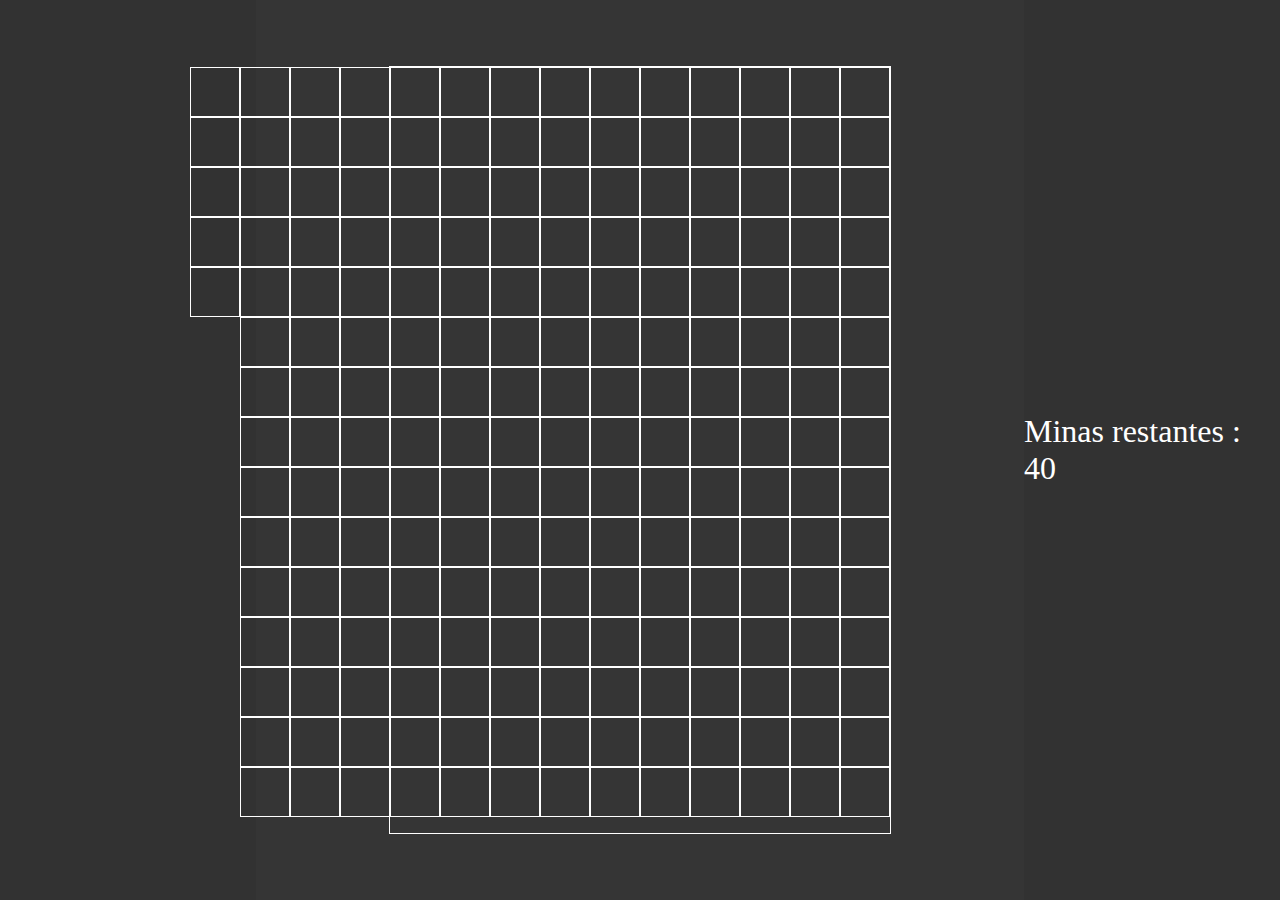
==== Projetos/CampoMinado/index.html @ d413449b "Adição: tetris campo minado pagina inicial" ====
<!DOCTYPE html>
<html lang="en">
    <head>
        <meta charset="UTF-8">
        <meta http-equiv="X-UA-Compatible" content="IE=edge">
        <meta name="viewport" content="width=device-width, initial-scale=1.0">
        <title>Campa Minado</title>
        <!--links-->
        <link rel="stylesheet" href="css/index.css">
        <link rel="stylesheet" href="../Scripts/tabuleiro.css">
        <!--scripts-->
        <script src="https://ajax.googleapis.com/ajax/libs/jquery/3.6.0/jquery.min.js"></script>
        <script src="../Scripts/tabuleiro.js"></script>
        <script type="module" src="js/index.js"></script>
    </head>
    <body>
        <div class="fundo fundo-esquerda"></div>
        <div class="fundo fundo-centro">
            <div class="tabuleiro" id="tabuleiro-id"></div>
        </div>
        <div class="fundo fundo-direita">
            <div class="minasRestantes">Minas restantes : 40</div>
        </div>
    </body>
</html>
---- Projetos/CampoMinado/css/index.css ----
body, .div-fundo{
    margin:0;
    padding: 0;
    background-color: #353535;
    overflow: hidden;
}
.fundo{
    display: flex;
    align-items: center;
}
.minasRestantes{
    color: white;
    font-size: 2rem;
}
[data-status="bandeira"]{
    background-color:rgb(255, 72, 0);
}
---- Projetos/Scripts/tabuleiro.css ----
.fundo{
    height:100vh;
    position: relative;
    float:left;
}
.fundo-esquerda,.fundo-direita{
    width:20vw;
    display: flex;
    align-items: center;
    justify-content: space-around;
    background-color: #323232;
}
.fundo-centro{
    width: 60vw;
    display: flex;
    align-items: center;
    justify-content: space-around;
    background-color: #353535;
}
/* ---Tabuleiro--- */
.tabuleiro{
    width:1002px;
    height:502px;
    border: 1px solid white;
    box-sizing: border-box;
    position: relative;
}
.quadrado{
    width:50px;
    height:50px;
    position: relative;
    float: left;
    border: 0px;
    box-sizing: border-box;
    font-size: 15px;
    color: white;
    line-height: 50px;
    text-align: center;
    font-family: Arial;
}
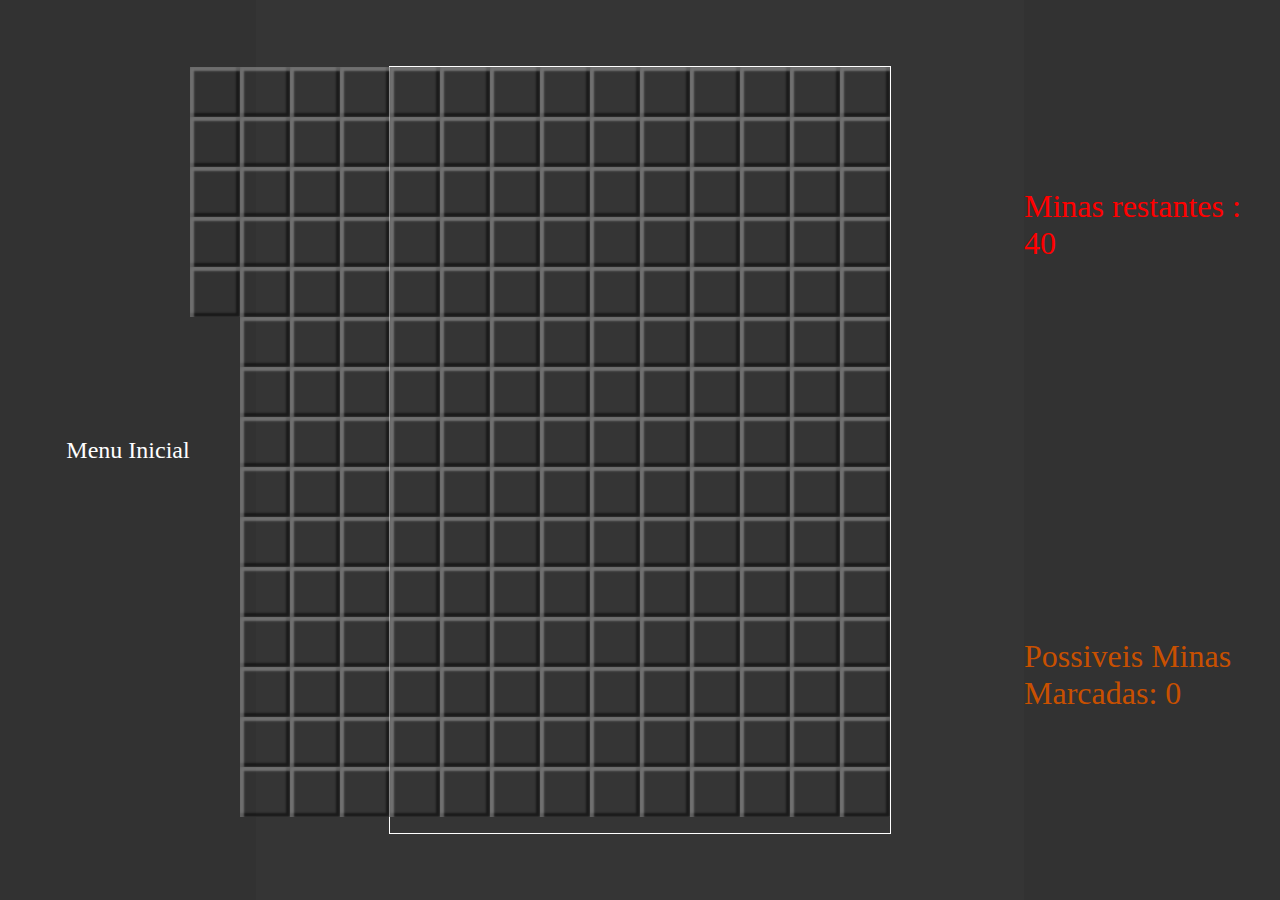
==== commit f083f5e9: "Adicao: Campo minado, cena3D e  começo re-desing" ====
--- a/Projetos/CampoMinado/index.html
+++ b/Projetos/CampoMinado/index.html
@@ -4,7 +4,7 @@
         <meta charset="UTF-8">
         <meta http-equiv="X-UA-Compatible" content="IE=edge">
         <meta name="viewport" content="width=device-width, initial-scale=1.0">
-        <title>Campa Minado</title>
+        <title>Campo Minado</title>
         <!--links-->
         <link rel="stylesheet" href="css/index.css">
         <link rel="stylesheet" href="../Scripts/tabuleiro.css">
@@ -14,12 +14,17 @@
         <script type="module" src="js/index.js"></script>
     </head>
     <body>
-        <div class="fundo fundo-esquerda"></div>
+        <div class="fundo fundo-esquerda">
+            <div class="menu">
+                <a href="../../index.html">Menu Inicial</a>
+            </div> 
+        </div>
         <div class="fundo fundo-centro">
             <div class="tabuleiro" id="tabuleiro-id"></div>
         </div>
         <div class="fundo fundo-direita">
             <div class="minasRestantes">Minas restantes : 40</div>
+            <div class="possiveisMinas">Possiveis Minas Marcadas: 0</div>
         </div>
     </body>
 </html>--- a/Projetos/CampoMinado/css/index.css
+++ b/Projetos/CampoMinado/css/index.css
@@ -8,10 +8,31 @@
     display: flex;
     align-items: center;
 }
-.minasRestantes{
-    color: white;
+.fundo-direita{
+    display: flex;
+    flex-direction: column;
+}
+.fundo-direita div{
     font-size: 2rem;
 }
+.quadrado{
+    user-select: none;
+    box-shadow: inset 2px 2px 2px 2px rgba(255,255,255,.3),inset -2px -2px 2px 2px rgba(0,0,0,.5);
+}
+.minasRestantes{
+    color: rgb(255, 0, 0);
+}
+.possiveisMinas{
+    color: rgb(200, 80, 0);
+}
 [data-status="bandeira"]{
-    background-color:rgb(255, 72, 0);
+    background-color:rgb(255, 0, 0);
+}
+[data-status="meia-bandeira"]{
+    background-color:rgb(200, 80, 0);
+}
+a:link, a:visited, a:hover, a:active{
+    color: white;
+    text-decoration: none;
+    font-size: 1.5em;
 }